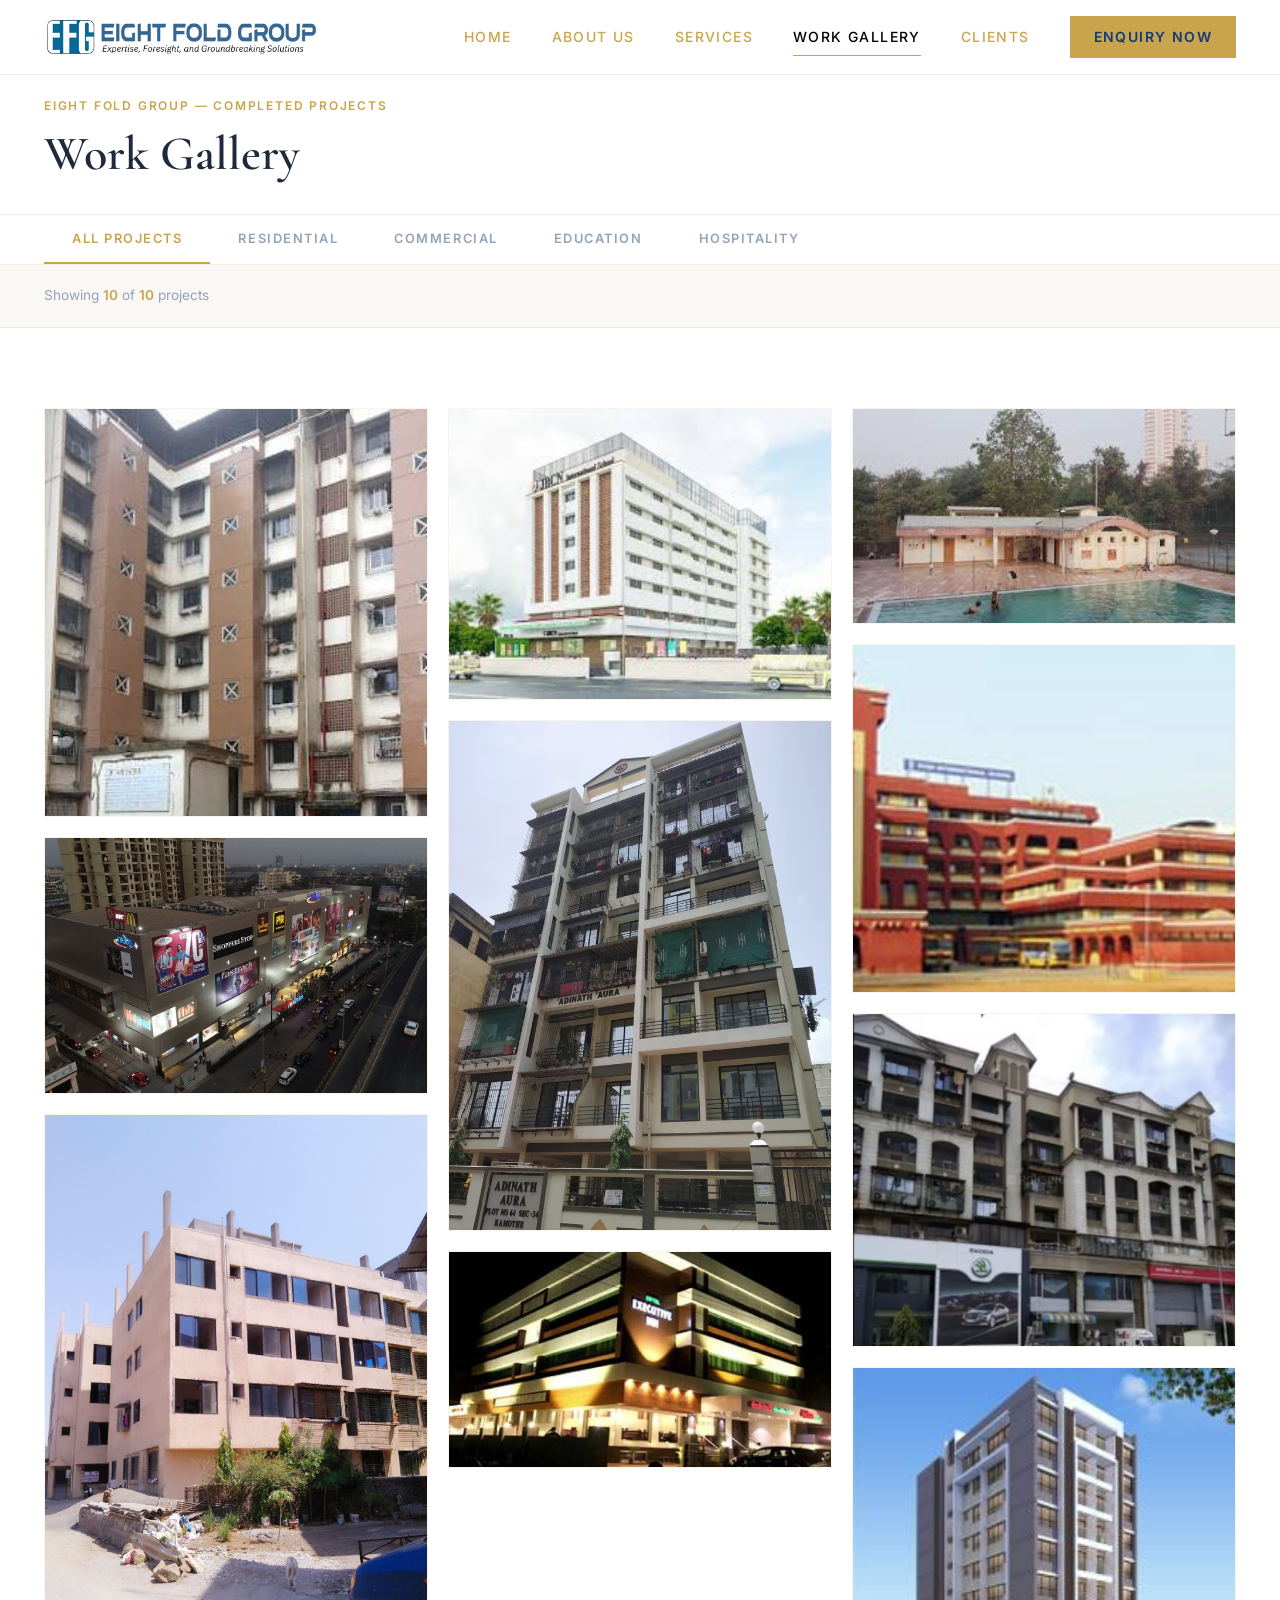
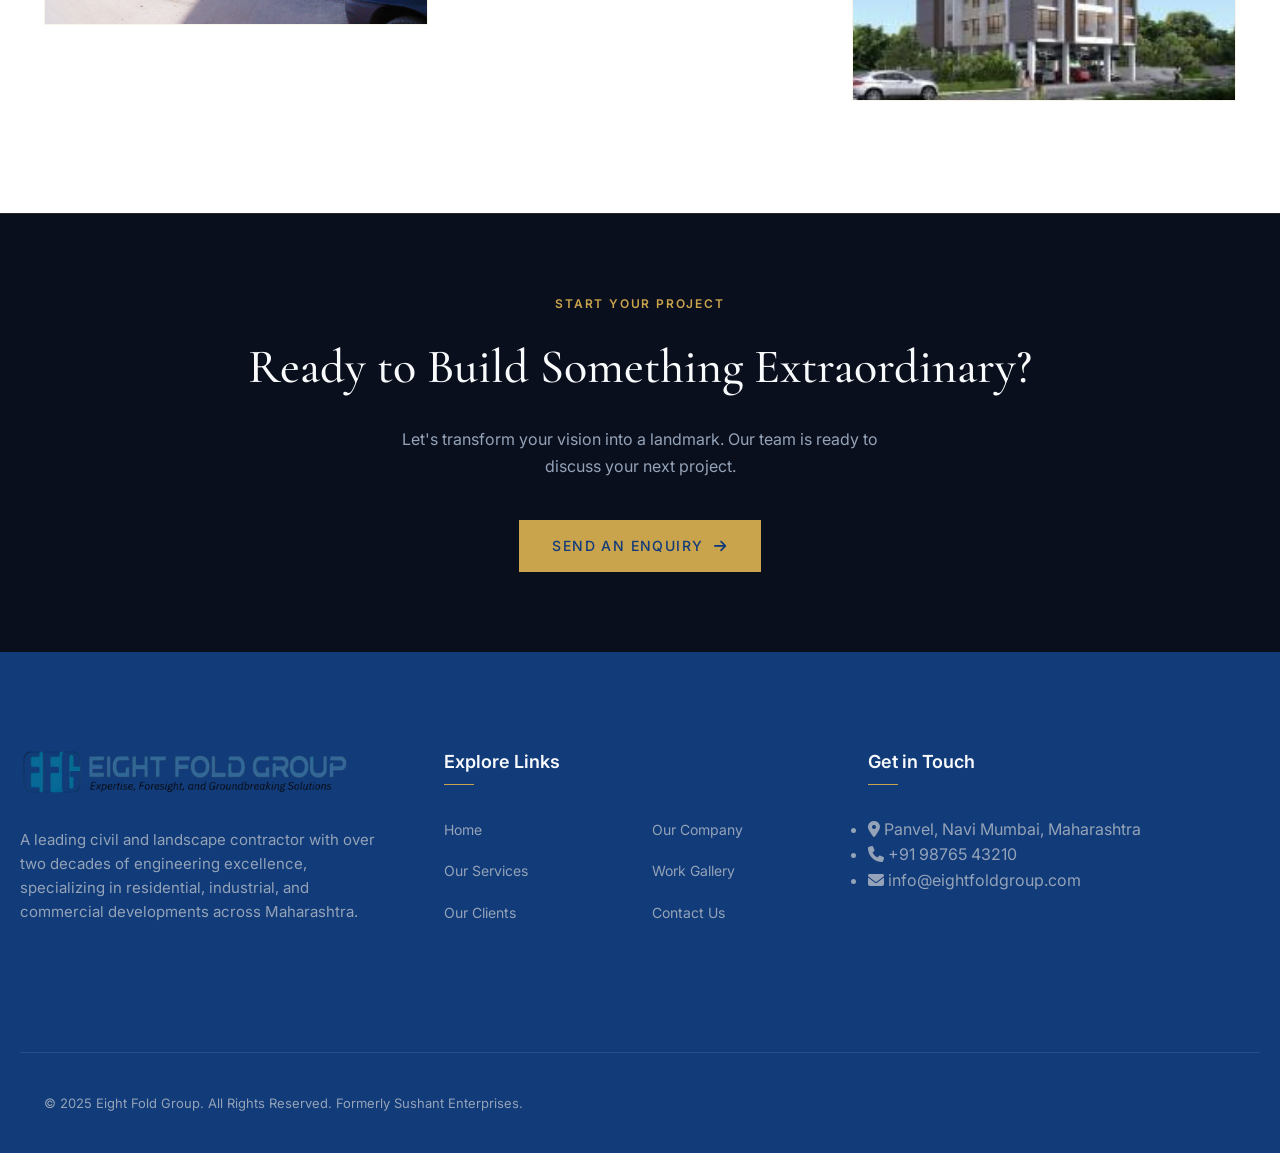
==== gallery.html @ d9dea638 "some more UI chnages" ====
<!DOCTYPE html>
<html lang="en">
<head>
    <meta charset="UTF-8">
    <meta name="viewport" content="width=device-width, initial-scale=1.0">
    <title>Work Gallery | Eight Fold Group</title>
    <meta name="description" content="Explore Eight Fold Group portfolio of completed civil construction, landscaping, and interior projects across Maharashtra.">
    <link rel="preconnect" href="https://fonts.googleapis.com">
    <link rel="preconnect" href="https://fonts.gstatic.com" crossorigin>
    <link href="https://fonts.googleapis.com/css2?family=Cormorant+Garamond:ital,wght@0,300;0,400;0,500;0,600;0,700;1,400&family=Inter:wght@300;400;500;600;700&display=swap" rel="stylesheet">
    <link rel="stylesheet" href="https://cdnjs.cloudflare.com/ajax/libs/font-awesome/6.4.0/css/all.min.css">
    <link rel="stylesheet" href="css/style.css">
    <style>
        .gallery-hero{position:relative;min-height:52vh;display:flex;align-items:flex-end;overflow:hidden;padding-bottom:5rem;background-color:#0a0f1d}
        .gallery-hero__bg{position:absolute;inset:0;background:url('https://images.unsplash.com/photo-1486325212027-8081e485255e?q=80&w=2000&auto=format&fit=crop') center/cover no-repeat;opacity:.22;animation:kenburns 30s infinite alternate}
        .gallery-hero__overlay{position:absolute;inset:0;background:linear-gradient(to top,rgba(10,15,29,.98) 0%,rgba(10,15,29,.4) 100%)}
        .gallery-hero__content{position:relative;z-index:2}
        .gallery-hero__eyebrow{display:flex;align-items:center;gap:1rem;margin-bottom:1.5rem}

        /* Minimal page header */
        .gallery-page-header{padding:6rem 0 2rem;background:var(--white);border-bottom:1px solid var(--border-color)}
        .gallery-page-header .section-tag{display:block;margin-bottom:.75rem}
        .gallery-page-title{font-family:var(--font-heading);font-size:clamp(2rem,4vw,3rem);font-weight:600;color:var(--text-dark);line-height:1.15}

        .gallery-filters{padding:0;background:var(--white);border-bottom:1px solid var(--border-color);position:sticky;top:72px;z-index:100}
        .filter-tabs{display:flex;gap:0;overflow-x:auto;-ms-overflow-style:none;scrollbar-width:none}
        .filter-tabs::-webkit-scrollbar{display:none}
        .filter-tab{flex-shrink:0;padding:1rem 1.75rem;font-size:.8rem;font-weight:600;text-transform:uppercase;letter-spacing:.12em;color:var(--text-muted);background:transparent;border:none;border-bottom:2px solid transparent;cursor:pointer;transition:all .3s ease;font-family:var(--font-body)}
        .filter-tab:hover{color:var(--text-dark)}
        .filter-tab.active{color:var(--accent-gold);border-bottom-color:var(--accent-gold)}

        .gallery-count-banner{padding:1.25rem 0;background:#faf8f5;border-bottom:1px solid var(--border-color)}
        .gallery-count-banner p{font-size:.85rem;color:var(--text-muted);font-family:var(--font-body)}
        .gallery-count-banner span{color:var(--accent-gold);font-weight:600}

        .gallery-section{padding:5rem 0 7rem;background:var(--white)}
        .gallery-grid{columns:3;column-gap:1.25rem}
        @media(max-width:1024px){.gallery-grid{columns:2}}
        @media(max-width:640px){.gallery-grid{columns:1}}

        .gallery-item{break-inside:avoid;margin-bottom:1.25rem;position:relative;overflow:hidden;cursor:pointer;border:1px solid rgba(201,164,77,.12);transition:transform .4s cubic-bezier(.16,1,.3,1),box-shadow .4s ease}
        .gallery-item:hover{transform:translateY(-6px);box-shadow:0 24px 60px rgba(10,15,29,.18)}
        .gallery-item.hidden{display:none}
        .gallery-item img{width:100%;height:auto;display:block;transition:transform .6s cubic-bezier(.16,1,.3,1);filter:saturate(.9)}
        .gallery-item:hover img{transform:scale(1.06);filter:saturate(1.1)}
        .gallery-item__overlay{position:absolute;inset:0;background:linear-gradient(to top,rgba(10,15,29,.88) 0%,transparent 55%);opacity:0;transition:opacity .4s ease;display:flex;align-items:flex-end;padding:1.75rem}
        .gallery-item:hover .gallery-item__overlay{opacity:1}
        .gallery-item__meta{transform:translateY(12px);transition:transform .4s ease}
        .gallery-item:hover .gallery-item__meta{transform:translateY(0)}
        .gallery-item__title{font-family:var(--font-heading);font-size:1.2rem;font-weight:600;color:var(--text-light);line-height:1.3;margin-bottom:.3rem}
        .gallery-item__tag{font-size:.72rem;text-transform:uppercase;letter-spacing:.14em;color:var(--accent-gold);font-family:var(--font-body);font-weight:500}
        .gallery-item__zoom{position:absolute;top:1.25rem;right:1.25rem;width:40px;height:40px;border-radius:50%;background:rgba(201,164,77,.9);color:#fff;display:flex;align-items:center;justify-content:center;font-size:.85rem;opacity:0;transform:scale(.7);transition:all .35s ease}
        .gallery-item:hover .gallery-item__zoom{opacity:1;transform:scale(1)}

        .gallery-cta-strip{background:#0a0f1d;padding:5rem 0;text-align:center;border-top:1px solid rgba(201,164,77,.15)}
        .gallery-cta-strip h2{font-family:var(--font-heading);font-size:clamp(2rem,4vw,3rem);color:var(--text-light);margin-bottom:1.25rem}
        .gallery-cta-strip p{color:var(--text-muted);max-width:520px;margin:0 auto 2.5rem;line-height:1.7}

        .lightbox{position:fixed;inset:0;z-index:9999;display:none;align-items:center;justify-content:center;background:rgba(5,8,15,.97);backdrop-filter:blur(12px);-webkit-backdrop-filter:blur(12px)}
        .lightbox.open{display:flex;animation:lbFadeIn .3s ease}
        @keyframes lbFadeIn{from{opacity:0}to{opacity:1}}
        .lightbox__close{position:absolute;top:1.5rem;right:1.5rem;width:48px;height:48px;border-radius:50%;border:1px solid rgba(201,164,77,.4);background:transparent;color:var(--accent-gold);font-size:1.2rem;cursor:pointer;display:flex;align-items:center;justify-content:center;transition:all .3s ease;z-index:2}
        .lightbox__close:hover{background:var(--accent-gold);color:#fff}
        .lightbox__nav{position:absolute;top:50%;transform:translateY(-50%);width:52px;height:52px;border-radius:50%;border:1px solid rgba(201,164,77,.4);background:rgba(201,164,77,.1);color:var(--accent-gold);font-size:1rem;cursor:pointer;display:flex;align-items:center;justify-content:center;transition:all .3s ease;z-index:2}
        .lightbox__nav:hover{background:var(--accent-gold);color:#fff}
        .lightbox__prev{left:1.5rem}
        .lightbox__next{right:1.5rem}
        .lightbox__content{position:relative;max-width:90vw;max-height:88vh;display:flex;flex-direction:column;align-items:center}
        .lightbox__img{max-width:88vw;max-height:78vh;object-fit:contain;border:1px solid rgba(201,164,77,.2);box-shadow:0 40px 80px rgba(0,0,0,.6)}
        .lightbox__caption{margin-top:1.25rem;text-align:center}
        .lightbox__caption-title{font-family:var(--font-heading);font-size:1.4rem;color:var(--text-light);font-weight:600;margin-bottom:.25rem}
        .lightbox__caption-tag{font-size:.75rem;text-transform:uppercase;letter-spacing:.15em;color:var(--accent-gold)}
        .lightbox__counter{position:absolute;bottom:1.5rem;left:50%;transform:translateX(-50%);font-size:.78rem;color:var(--text-muted);letter-spacing:.1em;font-family:var(--font-body)}
    </style>
</head>
<body>

<header class="header sticky" id="main-header">
    <div class="container header-container">
        <a href="index.html" class="logo" id="nav-logo">
            <img src="assets/images/logo.png" alt="Eight Fold Group" style="height:40px;width:auto;display:block;">
        </a>
        <nav class="nav-menu" id="nav-menu">
            <a href="index.html#home" class="nav-link">Home</a>
            <a href="index.html#about" class="nav-link">About Us</a>
            <a href="services.html" class="nav-link">Services</a>
            <a href="gallery.html" class="nav-link active">Work Gallery</a>
            <a href="index.html#clients" class="nav-link">Clients</a>
            <a href="index.html#contact" class="nav-link nav-cta">Enquiry Now</a>
        </nav>
        <button class="mobile-nav-toggle" id="mobile-menu-btn" aria-label="Toggle Navigation Menu">
            <span class="bar"></span><span class="bar"></span><span class="bar"></span>
        </button>
    </div>
</header>


<div class="gallery-page-header">
    <div class="container">
        <span class="section-tag">Eight Fold Group &mdash; Completed Projects</span>
        <h1 class="gallery-page-title">Work Gallery</h1>
    </div>
</div>


<div class="gallery-filters">
    <div class="container">
        <div class="filter-tabs" id="filter-tabs" role="tablist">
            <button class="filter-tab active" data-filter="all" role="tab" aria-selected="true">All Projects</button>
            <button class="filter-tab" data-filter="residential" role="tab">Residential</button>
            <button class="filter-tab" data-filter="commercial" role="tab">Commercial</button>
            <button class="filter-tab" data-filter="education" role="tab">Education</button>
            <button class="filter-tab" data-filter="hospitality" role="tab">Hospitality</button>
        </div>
    </div>
</div>

<div class="gallery-count-banner">
    <div class="container">
        <p>Showing <span id="gallery-count">10</span> of <span>10</span> projects</p>
    </div>
</div>

<section class="gallery-section">
    <div class="container">
        <div class="gallery-grid" id="gallery-grid">

            <div class="gallery-item" data-category="residential" data-title="Channel Residency CHS, Panvel" data-tag="Residential &middot; Civil Construction">
                <img src="assets/Work Gallery/Channel Residency CHS Panvel.jpg" alt="Channel Residency CHS Panvel" loading="lazy">
                <div class="gallery-item__overlay"><div class="gallery-item__meta"><div class="gallery-item__title">Channel Residency CHS</div><div class="gallery-item__tag">Residential &middot; Panvel</div></div></div>
                <div class="gallery-item__zoom"><i class="fa-solid fa-expand"></i></div>
            </div>

            <div class="gallery-item" data-category="commercial" data-title="Orion Mall, Panvel" data-tag="Commercial &middot; Landscaping and Civil">
                <img src="assets/Work Gallery/Orion Mall Panvel.jpg" alt="Orion Mall Panvel" loading="lazy">
                <div class="gallery-item__overlay"><div class="gallery-item__meta"><div class="gallery-item__title">Orion Mall, Panvel</div><div class="gallery-item__tag">Commercial &middot; Landscaping</div></div></div>
                <div class="gallery-item__zoom"><i class="fa-solid fa-expand"></i></div>
            </div>

            <div class="gallery-item" data-category="residential" data-title="Shree Krishna CHS, Sukhapur New Panvel" data-tag="Residential &middot; CHS Development">
                <img src="assets/Work Gallery/Shree Krishna CHS Sukhapur New Panvel.jpg" alt="Shree Krishna CHS Sukhapur New Panvel" loading="lazy">
                <div class="gallery-item__overlay"><div class="gallery-item__meta"><div class="gallery-item__title">Shree Krishna CHS</div><div class="gallery-item__tag">Residential &middot; New Panvel</div></div></div>
                <div class="gallery-item__zoom"><i class="fa-solid fa-expand"></i></div>
            </div>

            <div class="gallery-item" data-category="education" data-title="JBCN School" data-tag="Education &middot; Institutional Construction">
                <img src="assets/Work Gallery/JBCN School.jpeg.jpg" alt="JBCN School" loading="lazy">
                <div class="gallery-item__overlay"><div class="gallery-item__meta"><div class="gallery-item__title">JBCN School</div><div class="gallery-item__tag">Education &middot; Institutional</div></div></div>
                <div class="gallery-item__zoom"><i class="fa-solid fa-expand"></i></div>
            </div>

            <div class="gallery-item" data-category="residential" data-title="Shri Ridhi Siddhi CHS, Kalamboli" data-tag="Residential &middot; Society Renovation">
                <img src="assets/Work Gallery/Shri Ridhi Siddhi CHS Kalamboli.avif" alt="Shri Ridhi Siddhi CHS Kalamboli" loading="lazy">
                <div class="gallery-item__overlay"><div class="gallery-item__meta"><div class="gallery-item__title">Shri Ridhi Siddhi CHS</div><div class="gallery-item__tag">Residential &middot; Kalamboli</div></div></div>
                <div class="gallery-item__zoom"><i class="fa-solid fa-expand"></i></div>
            </div>

            <div class="gallery-item" data-category="hospitality" data-title="Hotel Executive Inn" data-tag="Hospitality &middot; Interior and Civil">
                <img src="assets/Work Gallery/Hotel Executive Inn.jpg" alt="Hotel Executive Inn" loading="lazy">
                <div class="gallery-item__overlay"><div class="gallery-item__meta"><div class="gallery-item__title">Hotel Executive Inn</div><div class="gallery-item__tag">Hospitality &middot; Interior</div></div></div>
                <div class="gallery-item__zoom"><i class="fa-solid fa-expand"></i></div>
            </div>

            <div class="gallery-item" data-category="commercial" data-title="Nerul Gymkhana" data-tag="Commercial &middot; Landscape and Infrastructure">
                <img src="assets/Work Gallery/Nerul Gymkhana.jpeg.jpg" alt="Nerul Gymkhana" loading="lazy">
                <div class="gallery-item__overlay"><div class="gallery-item__meta"><div class="gallery-item__title">Nerul Gymkhana</div><div class="gallery-item__tag">Commercial &middot; Landscape</div></div></div>
                <div class="gallery-item__zoom"><i class="fa-solid fa-expand"></i></div>
            </div>

            <div class="gallery-item" data-category="education" data-title="Ryan International School" data-tag="Education &middot; Institutional Infrastructure">
                <img src="assets/Work Gallery/Ryan International School.jpg" alt="Ryan International School" loading="lazy">
                <div class="gallery-item__overlay"><div class="gallery-item__meta"><div class="gallery-item__title">Ryan International School</div><div class="gallery-item__tag">Education &middot; Institutional</div></div></div>
                <div class="gallery-item__zoom"><i class="fa-solid fa-expand"></i></div>
            </div>

            <div class="gallery-item" data-category="residential" data-title="Prithvi Park, Sanpada" data-tag="Residential &middot; Premium Landscaping">
                <img src="assets/Work Gallery/Prithvi Park Sanpada.avif" alt="Prithvi Park Sanpada" loading="lazy">
                <div class="gallery-item__overlay"><div class="gallery-item__meta"><div class="gallery-item__title">Prithvi Park, Sanpada</div><div class="gallery-item__tag">Residential &middot; Landscaping</div></div></div>
                <div class="gallery-item__zoom"><i class="fa-solid fa-expand"></i></div>
            </div>

            <div class="gallery-item" data-category="residential" data-title="Nimbeshwar Yamuna CHS" data-tag="Residential &middot; Civil and Finishing">
                <img src="assets/Work Gallery/Nimbeshwar Yamuna CHS.jpg" alt="Nimbeshwar Yamuna CHS" loading="lazy">
                <div class="gallery-item__overlay"><div class="gallery-item__meta"><div class="gallery-item__title">Nimbeshwar Yamuna CHS</div><div class="gallery-item__tag">Residential &middot; Civil</div></div></div>
                <div class="gallery-item__zoom"><i class="fa-solid fa-expand"></i></div>
            </div>

        </div>
    </div>
</section>

<section class="gallery-cta-strip">
    <div class="container">
        <span class="section-tag" style="display:block;margin-bottom:1rem;">Start Your Project</span>
        <h2>Ready to Build Something Extraordinary?</h2>
        <p>Let's transform your vision into a landmark. Our team is ready to discuss your next project.</p>
        <a href="index.html#contact" class="btn btn-primary">Send an Enquiry &nbsp;<i class="fa-solid fa-arrow-right"></i></a>
    </div>
</section>

<footer class="footer">
    <div class="container footer-top">
        <div class="grid grid-3">
            <div class="footer-col footer-about">
                <a href="index.html" style="display:inline-block;margin-bottom:1.5rem;">
                    <img src="assets/images/logo.png" alt="Eight Fold Group" style="height:48px;width:auto;display:block;">
                </a>
                <p class="footer-desc">A leading civil and landscape contractor with over two decades of engineering excellence, specializing in residential, industrial, and commercial developments across Maharashtra.</p>
            </div>
            <div class="footer-col">
                <h4 class="footer-title">Explore Links</h4>
                <ul class="footer-links">
                    <li><a href="index.html#home">Home</a></li>
                    <li><a href="index.html#about">Our Company</a></li>
                    <li><a href="services.html">Our Services</a></li>
                    <li><a href="gallery.html">Work Gallery</a></li>
                    <li><a href="index.html#clients">Our Clients</a></li>
                    <li><a href="index.html#contact">Contact Us</a></li>
                </ul>
            </div>
            <div class="footer-col">
                <h4 class="footer-title">Get in Touch</h4>
                <ul class="footer-contact">
                    <li><i class="fa-solid fa-location-dot"></i> Panvel, Navi Mumbai, Maharashtra</li>
                    <li><i class="fa-solid fa-phone"></i> <a href="tel:+919876543210">+91 98765 43210</a></li>
                    <li><i class="fa-solid fa-envelope"></i> <a href="mailto:info@eightfoldgroup.com">info@eightfoldgroup.com</a></li>
                </ul>
            </div>
        </div>
    </div>
    <div class="footer-bottom">
        <div class="container">
            <p class="footer-copy">&copy; 2025 Eight Fold Group. All Rights Reserved. Formerly Sushant Enterprises.</p>
        </div>
    </div>
</footer>

<div class="lightbox" id="lightbox" role="dialog" aria-modal="true">
    <button class="lightbox__close" id="lb-close" aria-label="Close"><i class="fa-solid fa-xmark"></i></button>
    <button class="lightbox__nav lightbox__prev" id="lb-prev" aria-label="Previous"><i class="fa-solid fa-chevron-left"></i></button>
    <button class="lightbox__nav lightbox__next" id="lb-next" aria-label="Next"><i class="fa-solid fa-chevron-right"></i></button>
    <div class="lightbox__content">
        <img class="lightbox__img" id="lb-img" src="" alt="">
        <div class="lightbox__caption">
            <div class="lightbox__caption-title" id="lb-title"></div>
            <div class="lightbox__caption-tag" id="lb-tag"></div>
        </div>
    </div>
    <div class="lightbox__counter" id="lb-counter"></div>
</div>

<script>
(function(){
    var mbtn=document.getElementById('mobile-menu-btn'),nm=document.getElementById('nav-menu');
    if(mbtn&&nm){mbtn.addEventListener('click',function(){nm.classList.toggle('open');mbtn.classList.toggle('active');var b=mbtn.querySelectorAll('.bar');if(mbtn.classList.contains('active')){b[0].style.transform='rotate(45deg) translate(5px,6px)';b[1].style.opacity='0';b[2].style.transform='rotate(-45deg) translate(5px,-6px)'}else{b[0].style.transform='none';b[1].style.opacity='1';b[2].style.transform='none'}})}

    var tabs=document.querySelectorAll('.filter-tab'),items=document.querySelectorAll('.gallery-item'),countEl=document.getElementById('gallery-count');
    tabs.forEach(function(tab){tab.addEventListener('click',function(){tabs.forEach(function(t){t.classList.remove('active');t.setAttribute('aria-selected','false')});tab.classList.add('active');tab.setAttribute('aria-selected','true');var f=tab.dataset.filter,v=0;items.forEach(function(item){var m=f==='all'||item.dataset.category===f;item.classList.toggle('hidden',!m);if(m)v++});countEl.textContent=v})});

    var lb=document.getElementById('lightbox'),lbImg=document.getElementById('lb-img'),lbTitle=document.getElementById('lb-title'),lbTag=document.getElementById('lb-tag'),lbCounter=document.getElementById('lb-counter'),lbClose=document.getElementById('lb-close'),lbPrev=document.getElementById('lb-prev'),lbNext=document.getElementById('lb-next'),cur=0,vis=[];

    function open(idx){vis=[...items].filter(function(i){return!i.classList.contains('hidden')});show(idx);lb.classList.add('open');document.body.style.overflow='hidden'}
    function close(){lb.classList.remove('open');document.body.style.overflow=''}
    function show(idx){var item=vis[idx];if(!item)return;lbImg.src=item.querySelector('img').src;lbImg.alt=item.querySelector('img').alt;lbTitle.textContent=item.dataset.title;lbTag.textContent=item.dataset.tag;lbCounter.textContent=(idx+1)+' / '+vis.length;cur=idx}

    items.forEach(function(item){item.addEventListener('click',function(){vis=[...items].filter(function(i){return!i.classList.contains('hidden')});var idx=vis.indexOf(item);open(idx>=0?idx:0)})});
    lbClose.addEventListener('click',close);
    lb.addEventListener('click',function(e){if(e.target===lb)close()});
    lbPrev.addEventListener('click',function(){show((cur-1+vis.length)%vis.length)});
    lbNext.addEventListener('click',function(){show((cur+1)%vis.length)});
    document.addEventListener('keydown',function(e){if(!lb.classList.contains('open'))return;if(e.key==='Escape')close();if(e.key==='ArrowLeft')show((cur-1+vis.length)%vis.length);if(e.key==='ArrowRight')show((cur+1)%vis.length)});
})();
</script>
</body>
</html>
---- css/style.css ----
/* -------------------------------------------------------------
   EIGHT FOLD GROUP - PREMIUM CSS STYLESHEET
   ------------------------------------------------------------- */

/* Custom Variables & Colors */
:root {
    --primary-navy: #123B79;
    --secondary-navy: #164A95;
    --navy-tint: #1E5AAE;
    --accent-gold: #C9A44D;
    --accent-gold-hover: #E3C57E;
    --accent-gold-rgb: 201, 164, 77;
    --text-light: #f8fafc;
    --text-muted: #94a3b8;
    --text-dark: #1e293b;
    --text-body: #475569;
    --white: #ffffff;
    --border-color: rgba(201, 164, 77, 0.2);
    --border-color-light: rgba(255, 255, 255, 0.1);
    --font-heading: 'Cormorant Garamond', serif;
    --font-body: 'Inter', sans-serif;
    --transition-smooth: all 0.4s cubic-bezier(0.16, 1, 0.3, 1);
}

/* Reset and Base Styles */
* {
    margin: 0;
    padding: 0;
    box-sizing: border-box;
}

html {
    scroll-behavior: smooth;
    scroll-padding-top: 90px;
    font-size: 16px;
}

body {
    background-color: var(--white);
    color: var(--text-body);
    font-family: var(--font-body);
    line-height: 1.6;
    overflow-x: hidden;
}

h1,
h2,
h3,
h4,
h5,
h6 {
    font-family: var(--font-heading);
    color: var(--primary-navy);
    font-weight: 500;
}

a {
    color: inherit;
    text-decoration: none;
    transition: var(--transition-smooth);
}

img {
    max-width: 100%;
    height: auto;
    display: block;
}

.container {
    width: 100%;
    max-width: 1240px;
    margin: 0 auto;
    padding: 0 1.5rem;
}

/* Grid Utilities */
.grid {
    display: grid;
    gap: 2rem;
}

.grid-2 {
    grid-template-columns: repeat(2, 1fr);
}

.grid-3 {
    grid-template-columns: repeat(3, 1fr);
}

/* Helper Utilities */
.text-center {
    text-align: center;
}

.text-light {
    color: var(--text-light) !important;
}

.section-tag {
    display: inline-block;
    font-family: var(--font-body);
    font-size: 0.75rem;
    font-weight: 600;
    text-transform: uppercase;
    letter-spacing: 0.15em;
    color: var(--accent-gold);
    margin-bottom: 0.75rem;
}

.section-title {
    font-size: 3rem;
    line-height: 1.15;
    margin-bottom: 1.5rem;
    letter-spacing: -0.01em;
}

.section-subtitle {
    font-size: 1.125rem;
    max-width: 700px;
    margin: 0 auto 3rem;
    color: var(--text-body);
    font-weight: 300;
}

/* Button Component */
.btn {
    display: inline-flex;
    align-items: center;
    justify-content: center;
    padding: 0.85rem 2rem;
    font-family: var(--font-body);
    font-size: 0.875rem;
    font-weight: 500;
    text-transform: uppercase;
    letter-spacing: 0.1em;
    border-radius: 0;
    border: 1px solid transparent;
    cursor: pointer;
    transition: var(--transition-smooth);
    position: relative;
    overflow: hidden;
}

.btn-primary {
    background-color: var(--accent-gold);
    color: var(--primary-navy);
    border-color: var(--accent-gold);
}

.btn-primary:hover {
    background-color: var(--accent-gold-hover);
    border-color: var(--accent-gold-hover);
    transform: translateY(-2px);
}

.btn-secondary {
    background-color: transparent;
    color: var(--text-light);
    border-color: rgba(255, 255, 255, 0.4);
}

.btn-secondary:hover {
    background-color: rgba(255, 255, 255, 0.1);
    border-color: var(--text-light);
    transform: translateY(-2px);
}

.btn-outline-gold {
    background-color: transparent;
    color: var(--accent-gold);
    border-color: var(--accent-gold);
}

.btn-outline-gold:hover {
    background-color: var(--accent-gold);
    color: var(--primary-navy);
    transform: translateY(-2px);
}

.btn-block {
    display: flex;
    width: 100%;
}

/* -------------------------------------------------------------
   HEADER SECTION
   ------------------------------------------------------------- */
.header {
    position: fixed;
    top: 0;
    left: 0;
    width: 100%;
    z-index: 1000;
    padding: 1.5rem 0;
    transition: var(--transition-smooth);
    border-bottom: 1px solid transparent;
}

.header.sticky {
    padding: 1rem 0;
    background-color: rgba(255, 255, 255, 0.12);
    backdrop-filter: blur(15px);
    -webkit-backdrop-filter: blur(15px);
    border-bottom: 1px solid var(--border-color);
}

.header-container {
    display: flex;
    align-items: center;
    justify-content: space-between;
}

.logo {
    font-size: 1.5rem;
    font-weight: 700;
    letter-spacing: 0.05em;
    color: var(--text-light);
    font-family: var(--font-body);
}

.logo-accent {
    color: var(--accent-gold);
    font-family: var(--font-heading);
    font-weight: 600;
}

.nav-menu {
    display: flex;
    align-items: center;
    gap: 2.5rem;
}

.nav-link {
    color: var(--accent-gold);
    font-size: 0.875rem;
    font-weight: 500;
    text-transform: uppercase;
    letter-spacing: 0.1em;
    position: relative;
    padding: 0.5rem 0;
}

.nav-link::after {
    content: '';
    position: absolute;
    bottom: 0;
    left: 0;
    width: 0;
    height: 1px;
    background-color: var(--accent-gold);
    transition: var(--transition-smooth);
}

.nav-link:hover,
.nav-link.active {
    color: #000000;
}

.nav-link:hover::after,
.nav-link.active::after {
    width: 100%;
}

.nav-cta {
    background-color: var(--accent-gold);
    color: var(--primary-navy) !important;
    padding: 0.6rem 1.5rem;
    border-radius: 0;
    font-weight: 600;
}

.nav-cta::after {
    display: none;
}

.nav-cta:hover {
    background-color: var(--accent-gold-hover);
    color: var(--primary-navy) !important;
    transform: translateY(-2px);
}

/* Mobile Toggle */
.mobile-nav-toggle {
    display: none;
    flex-direction: column;
    justify-content: space-between;
    width: 24px;
    height: 18px;
    background: transparent;
    border: none;
    cursor: pointer;
}

.mobile-nav-toggle .bar {
    width: 100%;
    height: 2px;
    background-color: var(--text-light);
    transition: var(--transition-smooth);
}

/* -------------------------------------------------------------
   HERO SECTION
   ------------------------------------------------------------- */
.hero-section {
    position: relative;
    height: 100vh;
    min-height: 600px;
    display: flex;
    align-items: center;
    overflow: hidden;
}

.hero-slider {
    position: absolute;
    top: 0;
    left: 0;
    width: 100%;
    height: 100%;
    z-index: 1;
}

.hero-slide {
    position: absolute;
    top: 0;
    left: 0;
    width: 100%;
    height: 100%;
    background-size: cover;
    background-position: center;
    opacity: 0;
    transition: opacity 1.2s ease-in-out;
}

.hero-slide.active {
    opacity: 1;
    animation: kenburns 25s infinite alternate;
}

@keyframes kenburns {
    0% {
        transform: scale(1);
    }

    100% {
        transform: scale(1.15);
    }
}

.hero-content-wrapper {
    position: relative;
    z-index: 2;
    margin-top: 5rem;
}

.hero-content {
    max-width: 750px;
}

.hero-subtitle {
    display: inline-block;
    font-family: var(--font-body);
    font-size: 0.875rem;
    font-weight: 600;
    color: var(--accent-gold);
    letter-spacing: 0.2em;
    margin-bottom: 1.25rem;
}

.hero-title {
    font-size: 5rem;
    line-height: 1.05;
    color: var(--text-light);
    margin-bottom: 2rem;
    letter-spacing: -0.01em;
}

.hero-description {
    font-size: 1.25rem;
    color: rgba(255, 255, 255, 0.8);
    font-weight: 300;
    line-height: 1.6;
    margin-bottom: 3rem;
    max-width: 600px;
}

.hero-buttons {
    display: flex;
    gap: 1.5rem;
}

.hero-scroll-indicator {
    position: absolute;
    bottom: 2.5rem;
    left: 50%;
    transform: translateX(-50%);
    z-index: 2;
    display: flex;
    flex-direction: column;
    align-items: center;
    gap: 0.5rem;
    color: var(--text-light);
    opacity: 0.7;
}

.mouse-icon {
    width: 24px;
    height: 40px;
    border: 2px solid rgba(255, 255, 255, 0.6);
    border-radius: 12px;
    position: relative;
}

.mouse-icon .wheel {
    width: 4px;
    height: 8px;
    background-color: var(--accent-gold);
    border-radius: 2px;
    position: absolute;
    top: 6px;
    left: 50%;
    transform: translateX(-50%);
    animation: scroll-wheel 1.5s infinite;
}

@keyframes scroll-wheel {
    0% {
        top: 6px;
        opacity: 1;
    }

    100% {
        top: 18px;
        opacity: 0;
    }
}

.scroll-text {
    font-size: 0.65rem;
    text-transform: uppercase;
    letter-spacing: 0.15em;
    font-weight: 600;
}

/* -------------------------------------------------------------
   ABOUT SECTION
   ------------------------------------------------------------- */
.about-section {
    padding: 8rem 0;
    background-color: var(--white);
}

.about-text-content {
    display: flex;
    flex-direction: column;
    justify-content: center;
}

.lead-text {
    font-size: 1.5rem;
    font-family: var(--font-heading);
    color: var(--primary-navy);
    line-height: 1.4;
    margin-bottom: 1.5rem;
    font-weight: 500;
}

.body-text {
    font-size: 1rem;
    color: var(--text-body);
    margin-bottom: 1.25rem;
}

.about-image-showcase {
    display: flex;
    justify-content: center;
    align-items: center;
}

.image-frame {
    position: relative;
    width: 90%;
    aspect-ratio: 4/5;
    background-color: var(--primary-navy);
}

.image-frame::after {
    content: '';
    position: absolute;
    top: 2rem;
    left: 2rem;
    right: -2rem;
    bottom: -2rem;
    border: 2px solid var(--accent-gold);
    z-index: 1;
    pointer-events: none;
}

.about-img-main {
    position: relative;
    z-index: 2;
    width: 100%;
    height: 100%;
    object-fit: cover;
    filter: saturate(0.85);
}

.experience-badge {
    position: absolute;
    bottom: -1rem;
    left: -1rem;
    z-index: 3;
    background-color: var(--accent-gold);
    color: var(--primary-navy);
    padding: 1.5rem;
    display: flex;
    flex-direction: column;
    align-items: center;
    border: 1px solid var(--primary-navy);
    min-width: 130px;
}

.experience-badge .years {
    font-size: 2.5rem;
    font-weight: 700;
    line-height: 1;
    font-family: var(--font-heading);
}

.experience-badge .exp-text {
    font-size: 0.65rem;
    text-transform: uppercase;
    letter-spacing: 0.1em;
    font-weight: 600;
    text-align: center;
    margin-top: 0.25rem;
}

/* -------------------------------------------------------------
   SIGNATURE PROJECTS SECTION
   ------------------------------------------------------------- */
.projects-highlight-section {
    padding: 4rem 0;
    background-color: var(--white);
}

.highlight-banner {
    padding: 6rem;
    background-size: cover;
    background-position: center;
    position: relative;
    border: 1px solid var(--border-color);
}

.highlight-content {
    max-width: 550px;
    position: relative;
    z-index: 2;
}

.highlight-tag {
    font-size: 0.75rem;
    font-weight: 600;
    color: var(--accent-gold);
    letter-spacing: 0.2em;
    text-transform: uppercase;
    display: block;
    margin-bottom: 1rem;
}

.highlight-title {
    font-size: 3.5rem;
    color: var(--text-light);
    line-height: 1.1;
    margin-bottom: 1.5rem;
}

.highlight-desc {
    color: rgba(255, 255, 255, 0.8);
    font-size: 1rem;
    margin-bottom: 2.5rem;
    font-weight: 300;
}

/* -------------------------------------------------------------
   PHILOSOPHY SECTION
   ------------------------------------------------------------- */
.philosophy-section {
    padding: 8rem 0;
    background-color: var(--primary-navy);
    color: var(--text-light);
    position: relative;
    overflow: hidden;
}

.philosophy-section .section-title {
    color: var(--text-light);
}

.philosophy-section .section-subtitle {
    color: var(--text-muted);
}

.philosophy-grid {
    position: relative;
    z-index: 2;
}

.philosophy-card {
    background-color: var(--secondary-navy);
    padding: 3.5rem 2.5rem;
    border: 1px solid var(--border-color-light);
    transition: var(--transition-smooth);
}

.philosophy-card:hover {
    border-color: var(--accent-gold);
    transform: translateY(-5px);
}

.card-icon-wrapper {
    font-size: 2rem;
    color: var(--accent-gold);
    margin-bottom: 2rem;
}

.philosophy-card-title {
    color: var(--text-light);
    font-size: 1.75rem;
    margin-bottom: 1.25rem;
}

.philosophy-card-desc {
    color: var(--text-muted);
    font-size: 0.9375rem;
    line-height: 1.7;
}

/* -------------------------------------------------------------
   SERVICES SECTION
   ------------------------------------------------------------- */
.services-section {
    padding: 8rem 0;
    background-color: var(--white);
}

.services-grid {
    margin-bottom: 4rem;
}

.service-card {
    height: 480px;
    background-size: cover;
    background-position: center;
    position: relative;
    display: flex;
    align-items: flex-end;
    padding: 3rem 2.5rem;
    overflow: hidden;
    border: 1px solid var(--primary-navy);
    transition: var(--transition-smooth);
}

.service-card::before {
    content: '';
    position: absolute;
    top: 0;
    left: 0;
    width: 100%;
    height: 100%;
    background-color: rgba(18, 59, 121, 0.4);
    z-index: 1;
    transition: var(--transition-smooth);
}

.service-card:hover::before {
    background-color: rgba(18, 59, 121, 0.7);
}

.service-card:hover {
    transform: translateY(-5px);
    box-shadow: 0 20px 40px rgba(18, 59, 121, 0.15);
}

.service-content {
    position: relative;
    z-index: 2;
    transition: var(--transition-smooth);
}

.service-icon {
    font-size: 2.25rem;
    color: var(--accent-gold);
    margin-bottom: 1.5rem;
    transform: translateY(1.5rem);
    transition: var(--transition-smooth);
}

.service-title {
    color: var(--text-light);
    font-size: 2rem;
    margin-bottom: 1rem;
}

.service-desc {
    color: rgba(255, 255, 255, 0.7);
    font-size: 0.9375rem;
    margin-bottom: 1.5rem;
    opacity: 0;
    transform: translateY(1.5rem);
    transition: var(--transition-smooth);
}

.service-link {
    display: inline-flex;
    align-items: center;
    gap: 0.5rem;
    color: var(--accent-gold);
    font-size: 0.8125rem;
    text-transform: uppercase;
    font-weight: 600;
    letter-spacing: 0.1em;
    opacity: 0;
    transform: translateY(1.5rem);
    transition: var(--transition-smooth);
}

/* Hover States for Services Card items */
.service-card:hover .service-icon {
    transform: translateY(0);
}

.service-card:hover .service-desc {
    opacity: 1;
    transform: translateY(0);
}

.service-card:hover .service-link {
    opacity: 1;
    transform: translateY(0);
}

/* -------------------------------------------------------------
   TESTIMONIALS SECTION
   ------------------------------------------------------------- */
.testimonials-section {
    padding: 8rem 0;
    background-color: #f8fafc;
    overflow: hidden;
}

.testimonial-slider-container {
    max-width: 800px;
    margin: 0 auto;
    position: relative;
}

.testimonial-slider {
    position: relative;
    height: 320px;
}

.testimonial-slide {
    position: absolute;
    top: 0;
    left: 0;
    width: 100%;
    opacity: 0;
    visibility: hidden;
    transform: translateX(50px);
    transition: opacity 0.6s ease, transform 0.6s ease, visibility 0.6s;
}

.testimonial-slide.active {
    opacity: 1;
    visibility: visible;
    transform: translateX(0);
}

.testimonial-content-card {
    background-color: var(--white);
    padding: 4rem;
    border: 1px solid var(--border-color);
    box-shadow: 0 10px 30px rgba(18, 59, 121, 0.02);
    position: relative;
}

.quote-icon {
    position: absolute;
    top: 2rem;
    right: 2.5rem;
    font-size: 3rem;
    color: rgba(201, 164, 77, 0.15);
}

.testimonial-text {
    font-size: 1.25rem;
    color: var(--text-dark);
    font-style: italic;
    line-height: 1.7;
    margin-bottom: 2.5rem;
    font-family: var(--font-heading);
}

.client-meta {
    display: flex;
    align-items: center;
    gap: 1.25rem;
}

.client-avatar {
    width: 50px;
    height: 50px;
    border-radius: 50%;
    background-color: rgba(201, 164, 77, 0.15);
    color: var(--accent-gold);
    display: flex;
    align-items: center;
    justify-content: center;
    font-size: 1.25rem;
}

.client-info h4 {
    font-size: 1.125rem;
    color: var(--primary-navy);
    font-weight: 600;
    font-family: var(--font-body);
}

.client-info span {
    font-size: 0.8125rem;
    color: var(--text-muted);
}

/* Controls */
.slider-controls {
    display: flex;
    align-items: center;
    justify-content: center;
    gap: 2rem;
    margin-top: 3rem;
}

.slider-arrow {
    background: transparent;
    border: none;
    font-size: 1rem;
    color: var(--primary-navy);
    cursor: pointer;
    width: 40px;
    height: 40px;
    border-radius: 50%;
    border: 1px solid rgba(18, 59, 121, 0.15);
    display: flex;
    align-items: center;
    justify-content: center;
    transition: var(--transition-smooth);
}

.slider-arrow:hover {
    background-color: var(--primary-navy);
    color: var(--text-light);
    border-color: var(--primary-navy);
}

.slider-dots {
    display: flex;
    gap: 0.75rem;
}

.dot {
    width: 6px;
    height: 6px;
    border-radius: 50%;
    background-color: rgba(18, 59, 121, 0.2);
    cursor: pointer;
    transition: var(--transition-smooth);
}

.dot.active {
    background-color: var(--accent-gold);
    transform: scale(1.5);
}

/* -------------------------------------------------------------
   CONTACT & ENQUIRY SECTION
   ------------------------------------------------------------- */
.contact-section {
    background-color: var(--primary-navy);
    padding: 8rem 0;
    border-bottom: 1px solid var(--border-color-light);
}

.contact-info-panel {
    padding-right: 4rem;
}

.contact-desc {
    color: var(--text-muted);
    font-size: 1.125rem;
    margin-bottom: 3.5rem;
    font-weight: 300;
}

.contact-details-list {
    display: flex;
    flex-direction: column;
    gap: 2.5rem;
}

.contact-item {
    display: flex;
    gap: 1.5rem;
}

.contact-icon {
    font-size: 1.5rem;
    color: var(--accent-gold);
    width: 50px;
    height: 50px;
    border: 1px solid var(--border-color);
    display: flex;
    align-items: center;
    justify-content: center;
}

.contact-text h4 {
    color: var(--text-light);
    font-size: 1rem;
    font-family: var(--font-body);
    font-weight: 600;
    margin-bottom: 0.25rem;
}

.contact-text p {
    color: var(--text-muted);
    font-size: 0.9375rem;
}

.contact-text a:hover {
    color: var(--accent-gold);
}

/* Floating labels Form */
.contact-form-panel {
    background-color: var(--secondary-navy);
    padding: 4rem;
    border: 1px solid var(--border-color-light);
}

.form-title {
    color: var(--text-light);
    font-size: 2.25rem;
    margin-bottom: 2.5rem;
}

.enquiry-form {
    display: flex;
    flex-direction: column;
    gap: 2rem;
}

.form-group {
    position: relative;
}

.form-input {
    width: 100%;
    padding: 0.75rem 0;
    background: transparent;
    border: none;
    border-bottom: 1px solid var(--border-color-light);
    color: var(--text-light);
    font-family: var(--font-body);
    font-size: 0.9375rem;
    outline: none;
    transition: var(--transition-smooth);
}

.form-input:focus {
    border-bottom-color: var(--accent-gold);
}

.form-label {
    position: absolute;
    left: 0;
    top: 0.75rem;
    color: var(--text-muted);
    pointer-events: none;
    transition: 0.3s ease all;
}

/* CSS rule for floating label trigger */
.form-input:focus~.form-label,
.form-input:not(:placeholder-shown)~.form-label {
    top: -1.25rem;
    font-size: 0.75rem;
    color: var(--accent-gold);
}

.form-response {
    margin-top: 1.5rem;
    font-size: 0.9375rem;
    display: none;
}

.form-response.success {
    display: block;
    color: #10b981;
}

.form-response.error {
    display: block;
    color: #ef4444;
}

/* -------------------------------------------------------------
   FOOTER SECTION
   ------------------------------------------------------------- */
.footer {
    background-color: var(--primary-navy);
    color: var(--text-muted);
}

.footer-top {
    padding: 6rem 0;
    border-bottom: 1px solid var(--border-color-light);
}

.footer-about {
    padding-right: 2rem;
}

.footer-logo {
    color: var(--text-light);
    font-size: 1.5rem;
    font-weight: 700;
    margin-bottom: 1.5rem;
    letter-spacing: 0.05em;
    font-family: var(--font-body);
}

.footer-desc {
    font-size: 0.9375rem;
    line-height: 1.6;
    margin-bottom: 2rem;
}

.footer-socials {
    display: flex;
    gap: 1rem;
}

.footer-socials a {
    width: 36px;
    height: 36px;
    border: 1px solid var(--border-color-light);
    display: flex;
    align-items: center;
    justify-content: center;
    color: var(--text-light);
    font-size: 0.875rem;
}

.footer-socials a:hover {
    background-color: var(--accent-gold);
    color: var(--primary-navy);
    border-color: var(--accent-gold);
}

.footer-title {
    color: var(--text-light);
    font-size: 1.125rem;
    margin-bottom: 2rem;
    font-family: var(--font-body);
    font-weight: 600;
    position: relative;
    padding-bottom: 0.5rem;
}

.footer-title::after {
    content: '';
    position: absolute;
    bottom: 0;
    left: 0;
    width: 30px;
    height: 1px;
    background-color: var(--accent-gold);
}

.footer-links {
    list-style: none;
    display: grid;
    grid-template-columns: repeat(2, 1fr);
    gap: 1rem 1.5rem;
}

.footer-links a {
    font-size: 0.875rem;
    color: var(--text-muted);
}

.footer-links a:hover {
    color: var(--accent-gold);
    padding-left: 5px;
}

.footer-contact-info {
    list-style: none;
    display: flex;
    flex-direction: column;
    gap: 1.25rem;
}

.footer-contact-info li {
    display: flex;
    gap: 1rem;
    font-size: 0.875rem;
}

.footer-contact-info i {
    color: var(--accent-gold);
    font-size: 1rem;
    margin-top: 0.25rem;
}

.footer-contact-info a:hover {
    color: var(--accent-gold);
}

.footer-bottom {
    padding: 2.5rem 0;
    font-size: 0.8125rem;
}

.footer-bottom-container {
    display: flex;
    justify-content: space-between;
    align-items: center;
}

/* Floating CTA button */
.floating-cta {
    position: fixed;
    bottom: 2rem;
    right: 2rem;
    z-index: 99;
    background-color: var(--accent-gold);
    color: var(--primary-navy);
    padding: 1rem 1.5rem;
    border-radius: 0;
    display: flex;
    align-items: center;
    gap: 0.75rem;
    font-weight: 600;
    font-size: 0.8125rem;
    text-transform: uppercase;
    letter-spacing: 0.1em;
    box-shadow: 0 10px 30px rgba(0, 0, 0, 0.3);
    border: 1px solid var(--primary-navy);
    transform: translateY(150px);
    transition: var(--transition-smooth);
}

.floating-cta.show {
    transform: translateY(0);
}

.floating-cta:hover {
    background-color: var(--accent-gold-hover);
    transform: translateY(-3px);
}

/* -------------------------------------------------------------
   RESPONSIVE LAYOUTS (MEDIA QUERIES)
   ------------------------------------------------------------- */

/* Tablet & Smaller Screen Breakpoints */
@media (max-width: 1024px) {
    html {
        font-size: 15px;
    }

    .section-title {
        font-size: 2.75rem;
    }

    .hero-title {
        font-size: 4rem;
    }

    .contact-info-panel {
        padding-right: 0;
    }

    .highlight-banner {
        padding: 4rem;
    }

    .highlight-title {
        font-size: 2.75rem;
    }
}

@media (max-width: 768px) {

    .grid-2,
    .grid-3 {
        grid-template-columns: 1fr;
    }

    .header {
        padding: 1.25rem 0;
        background-color: rgba(255, 255, 255, 0.12);
        backdrop-filter: blur(15px);
        -webkit-backdrop-filter: blur(15px);
        border-bottom: 1px solid var(--border-color-light);
    }

    .mobile-nav-toggle {
        display: flex;
    }

    .nav-menu {
        position: fixed;
        top: 60px;
        left: -100%;
        width: 100%;
        height: calc(100vh - 60px);
        background-color: rgba(255, 255, 255, 0.8);
        backdrop-filter: blur(15px);
        -webkit-backdrop-filter: blur(15px);
        flex-direction: column;
        justify-content: center;
        gap: 3rem;
        transition: var(--transition-smooth);
        padding: 2rem;
        z-index: 999;
        border-top: 1px solid var(--border-color-light);
    }

    .nav-menu.open {
        left: 0;
    }

    .nav-link {
        font-size: 1.25rem;
        color: var(--primary-navy);
    }
    
    .nav-link:hover, .nav-link.active {
        color: var(--accent-gold);
    }

    .hero-title {
        font-size: 3rem;
    }

    .hero-description {
        font-size: 1.1rem;
    }

    .about-section {
        padding: 6rem 0;
    }

    .image-frame {
        width: 100%;
        margin-top: 3rem;
    }

    .image-frame::after {
        display: none;
    }

    .philosophy-section,
    .services-section,
    .testimonials-section,
    .contact-section {
        padding: 6rem 0;
    }

    .highlight-banner {
        padding: 3rem 2rem;
    }

    .testimonial-content-card {
        padding: 3rem 2rem;
    }

    .testimonial-slider {
        height: 420px;
    }

    .contact-form-panel {
        padding: 3rem 2rem;
    }

    .footer-bottom-container {
        flex-direction: column;
        gap: 1rem;
        text-align: center;
    }
}

@media (max-width: 480px) {
    .hero-title {
        font-size: 2.5rem;
    }

    .hero-buttons {
        flex-direction: column;
        gap: 1rem;
    }

    .btn {
        width: 100%;
    }

    .testimonial-slider {
        height: 480px;
    }
}

/* =========================================
   Extended Services Page (services.html)
   ========================================= */

.page-hero-section {
    padding: 160px 0 100px;
    background-size: cover;
    background-position: center;
    background-repeat: no-repeat;
    text-align: center;
    position: relative;
    border-bottom: 2px solid #C9A44D;
}

.page-hero-section .hero-title {
    font-family: 'Cormorant Garamond', serif;
    font-size: 3.5rem;
    color: #fff;
    margin-bottom: 15px;
}

.extended-services-section {
    padding: 100px 0;
    background-color: #fcfcfc;
}

.services-grid-extended {
    display: grid;
    grid-template-columns: repeat(auto-fit, minmax(320px, 1fr));
    gap: 40px;
}

.ext-service-card {
    background: #fff;
    padding: 40px 30px;
    border-radius: 4px;
    box-shadow: 0 5px 20px rgba(0, 0, 0, 0.03);
    text-align: center;
    transition: all 0.4s ease;
    border: 1px solid #f0f0f0;
    border-bottom: 3px solid transparent;
}

.ext-service-card:hover {
    transform: translateY(-8px);
    box-shadow: 0 15px 40px rgba(0, 0, 0, 0.08);
    border-bottom-color: #C9A44D;
}

.ext-icon-wrapper {
    width: 70px;
    height: 70px;
    background: rgba(212, 175, 55, 0.1);
    color: #C9A44D;
    border-radius: 50%;
    display: flex;
    align-items: center;
    justify-content: center;
    font-size: 1.8rem;
    margin: 0 auto 20px;
    transition: all 0.4s ease;
}

.ext-service-card:hover .ext-icon-wrapper {
    background: #C9A44D;
    color: #fff;
    transform: scale(1.1);
}

.ext-service-title {
    font-family: 'Cormorant Garamond', serif;
    font-size: 1.6rem;
    color: #123B79;
    margin-bottom: 15px;
    font-weight: 600;
}

.ext-service-desc {
    color: #555;
    line-height: 1.6;
    font-size: 0.95rem;
}

/* -------------------------------------------------------------
   CLIENTS MARQUEE SECTION
   ------------------------------------------------------------- */
.clients-marquee-section {
    background-color: var(--white);
    padding: 4rem 0;
    overflow: hidden;
    border-bottom: 1px solid var(--border-color);
}

.marquee-title-container {
    margin-bottom: 2rem;
}

.marquee-container {
    width: 100%;
    overflow: hidden;
    white-space: nowrap;
    position: relative;
}

/* Fading edges effect */
.marquee-container::before,
.marquee-container::after {
    content: '';
    position: absolute;
    top: 0;
    width: 150px;
    height: 100%;
    z-index: 2;
    pointer-events: none;
}

.marquee-container::before {
    left: 0;
    background: linear-gradient(to right, var(--white) 0%, transparent 100%);
}

.marquee-container::after {
    right: 0;
    background: linear-gradient(to left, var(--white) 0%, transparent 100%);
}

.marquee-track {
    display: inline-flex;
    width: max-content;
    animation: marquee-scroll 45s linear infinite;
}

.marquee-track:hover {
    animation-play-state: paused;
}

.marquee-content {
    display: flex;
    align-items: center;
    gap: 5rem;
    padding-right: 5rem;
    /* Ensures gap consistency with the duplicated block */
}

.client-logo {
    height: 50px;
    width: auto;
    max-width: 160px;
    object-fit: contain;
    filter: grayscale(100%) opacity(0.5);
    transition: var(--transition-smooth);
    cursor: pointer;
}

.client-logo:hover {
    filter: grayscale(0%) opacity(1);
    transform: scale(1.05);
}

@keyframes marquee-scroll {
    0% {
        transform: translateX(0);
    }

    100% {
        /* Move left by 50% of the track width (which holds two identical content blocks) */
        transform: translateX(-50%);
    }
}

/* =========================================
   GLOBAL RESPONSIVE UTILITIES
   ========================================= */
@media (max-width: 1024px) {

    .grid-3,
    .grid-4 {
        grid-template-columns: repeat(2, 1fr);
    }

    .section-title {
        font-size: 2.5rem;
    }
}

@media (max-width: 768px) {

    .grid-2,
    .grid-3,
    .grid-4 {
        grid-template-columns: 1fr;
    }

    .section-title {
        font-size: 2rem;
    }

    .highlight-title {
        font-size: 2rem;
    }

    .footer-top .grid {
        grid-template-columns: 1fr;
    }
}
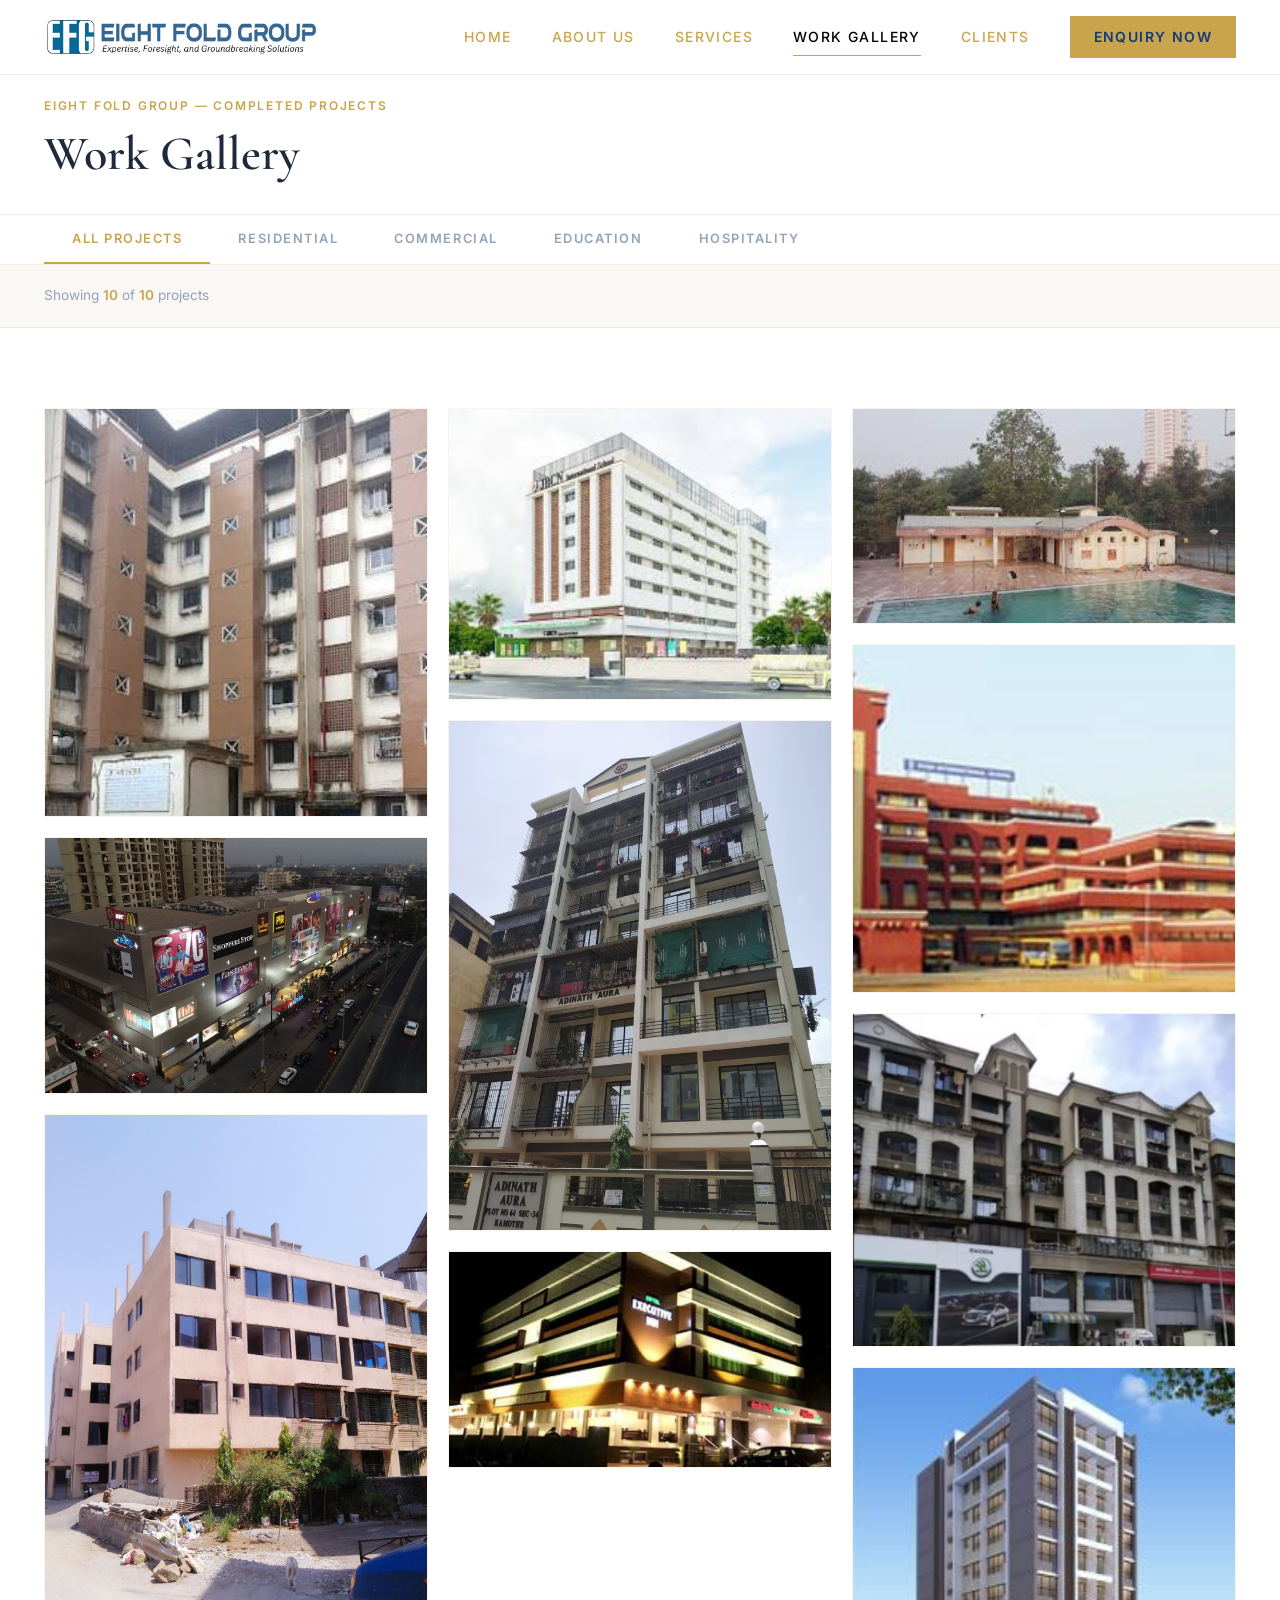
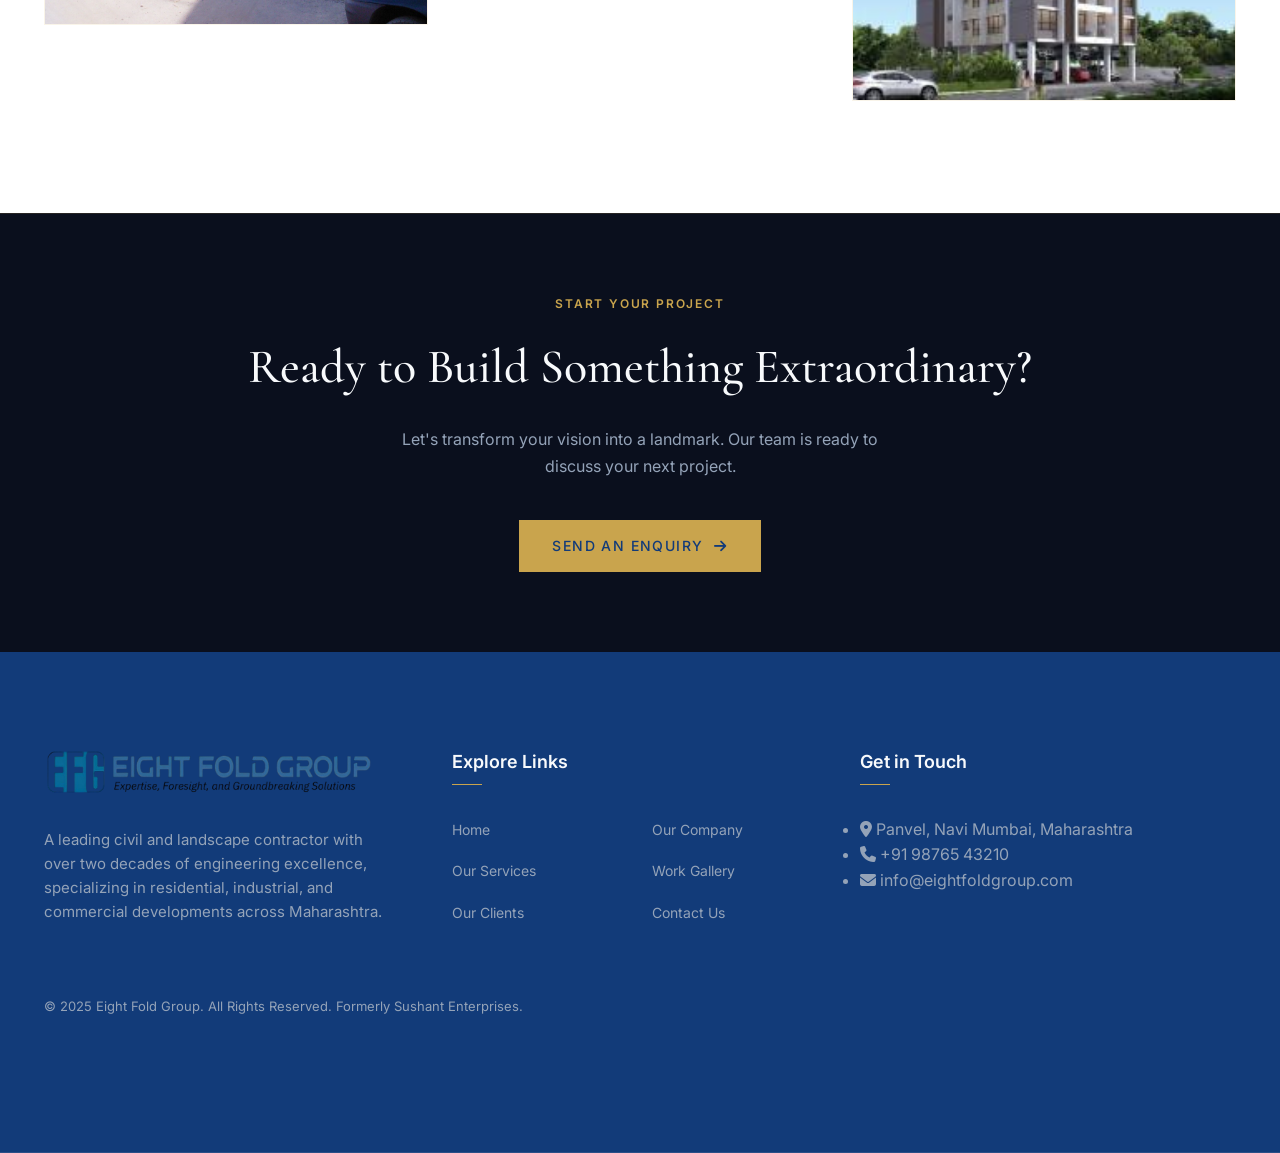
==== commit b14debb1: "footer changes" ====
--- a/gallery.html
+++ b/gallery.html
@@ -199,7 +199,8 @@
 </section>
 
 <footer class="footer">
-    <div class="container footer-top">
+    <div class="footer-top">
+        <div class="container">
         <div class="grid grid-3">
             <div class="footer-col footer-about">
                 <a href="index.html" style="display:inline-block;margin-bottom:1.5rem;">
